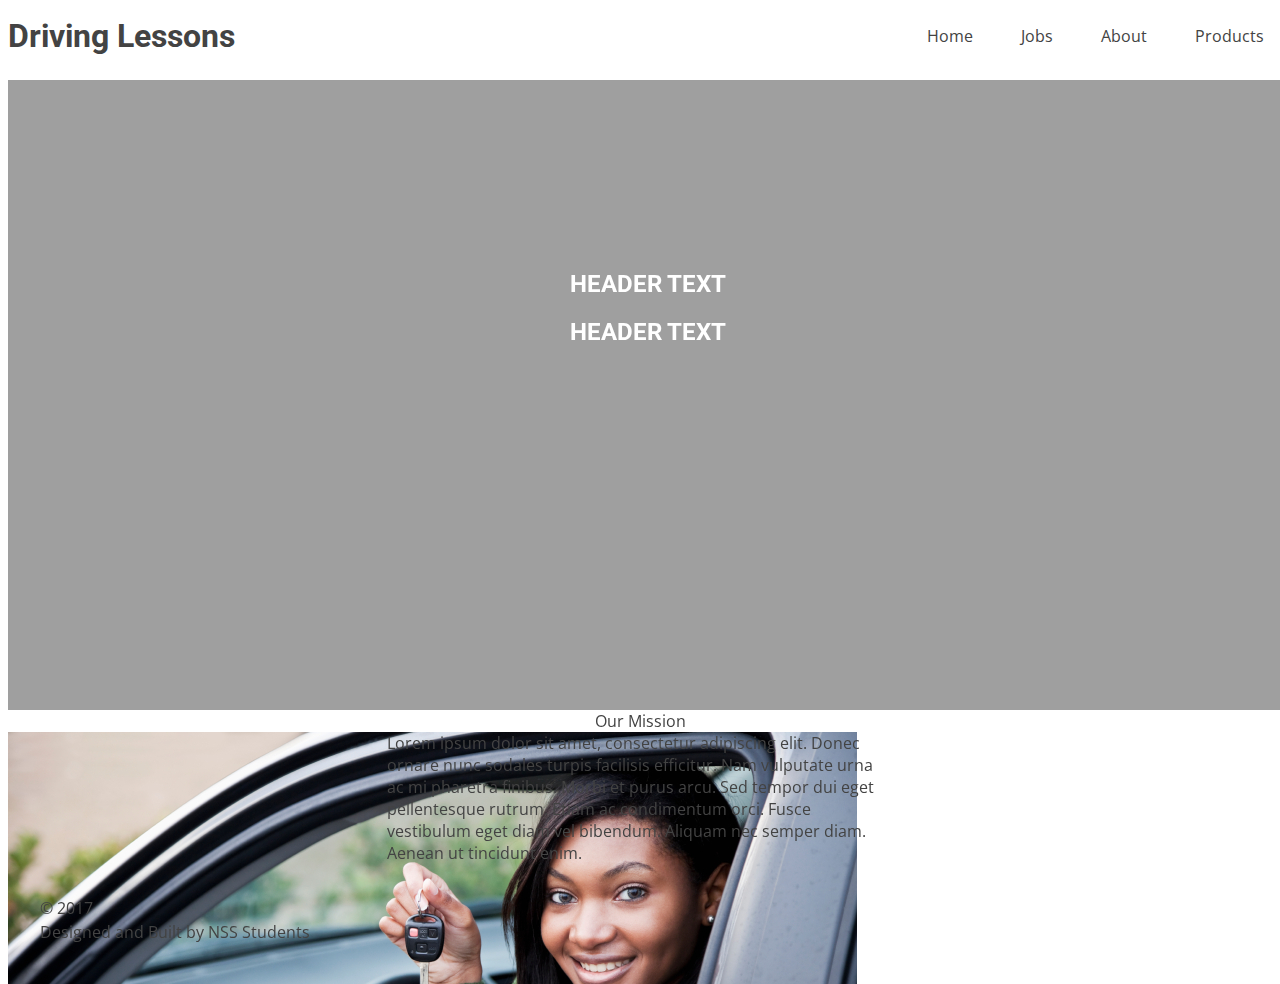
==== about.html @ cc95ff6a "Merge branch 'master' of https://github.com/nss-day-cohort-23/group-project-company-site-redux-drive" ====
<!DOCTYPE html>
<html lang="en">
<head>
    <meta charset="UTF-8">
    <meta name="viewport" content="width=device-width, initial-scale=1.0">
    <meta http-equiv="X-UA-Compatible" content="ie=edge">
    <title>Driver Gernades</title>
    <link href="https://fonts.googleapis.com/css?family=Open+Sans|Roboto" rel="stylesheet">
    <link rel = "stylesheet" type = "text/css" href = "css/about.css">
</head>
<body>

    <header>
        
        <nav>
            <h1>Driving Lessons</h1>
            <ul>
                <li><a href = "index.html">Home</a></li>
                <li><a href = "jobs.html">Jobs</a></li>
                <li><a href = "about.html">About</a></li>
                <li><a href = "products.html">Products</a></li>
            </ul>
        </nav>

        <div class = "main-header">
                <div class = "header-text">
                    <h2>Header text<br>
                    header text</h2>
                    
                </div>
                
        </div>
    </header>

    <main>
        <header>Our Mission
            <div class="abImg">
                <img src="images/drive4.jpeg" alt="happy1">
            </div>
        </header>
                <div class="info">
                        Lorem ipsum dolor sit amet, consectetur adipiscing elit. 
                        Donec ornare nunc sodales turpis facilisis efficitur.
                        Nam vulputate urna ac mi pharetra finibus. 
                        Morbi et purus arcu. Sed tempor dui eget pellentesque rutrum. 
                        Etiam ac condimentum orci. Fusce vestibulum eget diam vel bibendum. 
                        Aliquam nec semper diam. Aenean ut tincidunt enim.      
                </div>
    </main>

    <footer>
        &copy 2017<br>
        Designed and Built by NSS Students
    </footer>
    
</body>
</html>
---- css/about.css ----
*{
    font-family: 'Open Sans', sans-serif;
    color: rgb(67, 67, 67);
}

h1, h2, h3, h4, h5{
    font-family: 'Roboto', sans-serif;
}

nav{
    display: flex;
    align-items: center;
    justify-content: space-between;
    width: 100%;
    height: 4.5em;
    position: fixed;
    background-color: white;
    top: 0;
}

nav ul {
    display: flex;
}

nav ul li{
    padding: 0 1.5em;
    list-style-type: none;
}

a {
    text-decoration: none;
}

a:hover {
    opacity: 0.5;
}

.main-header{
    margin-top: 5em;
    height: 70vh;
    width: 100vw;
    background: url("images/driveMain.jpeg") no-repeat center center fixed;
}

.header-text{
    height: 70vh;
    width: 100vw;
    background-color: rgba(16, 16, 16, 0.4);
    text-align: center;
    text-transform: uppercase;
    color: rgb(48, 48, 48);
}

.header-text h2{
    padding-top: 20vh;
    line-height: 2em;
    color: white;
}

.header-button{
    border: none;
    color: white;
    text-align: center;
    text-decoration: none;
    background-color: rgb(203, 71, 71);
    border-radius: 0.5em;
    box-shadow: none;
    height: 4em;
    width: 8em;
    font-size: 1em;
    margin-top: 2em;

}

.header-button:hover{
    background-color: rgb(166, 58, 58);

}

footer{
    padding: 2em;
    bottom: 0;
    line-height: 1.5;
}

main > header {
    text-align: center;  
}
.abImg {
    position: fixed;
    z-index: -1;
}
.info {
    padding-left: 30%;
    padding-right: 30%;
}
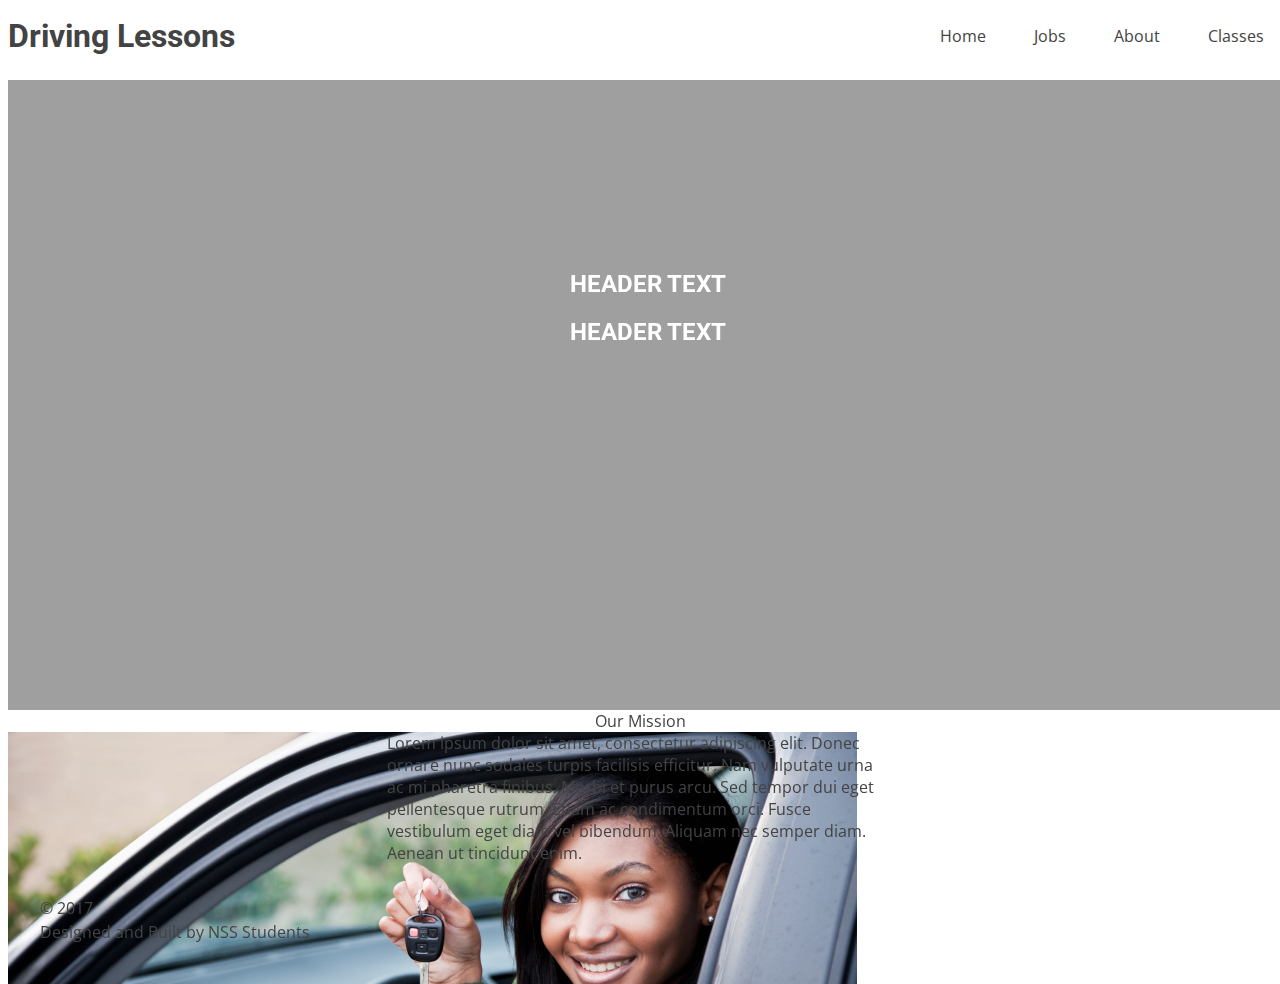
==== commit b4517dfa: "Merge pull request #14 from nss-day-cohort-23/gm-minorfixes" ====
--- a/about.html
+++ b/about.html
@@ -18,7 +18,7 @@
                 <li><a href = "index.html">Home</a></li>
                 <li><a href = "jobs.html">Jobs</a></li>
                 <li><a href = "about.html">About</a></li>
-                <li><a href = "products.html">Products</a></li>
+                <li><a href = "products.html">Classes</a></li>
             </ul>
         </nav>
 
@@ -26,7 +26,6 @@
                 <div class = "header-text">
                     <h2>Header text<br>
                     header text</h2>
-                    
                 </div>
                 
         </div>
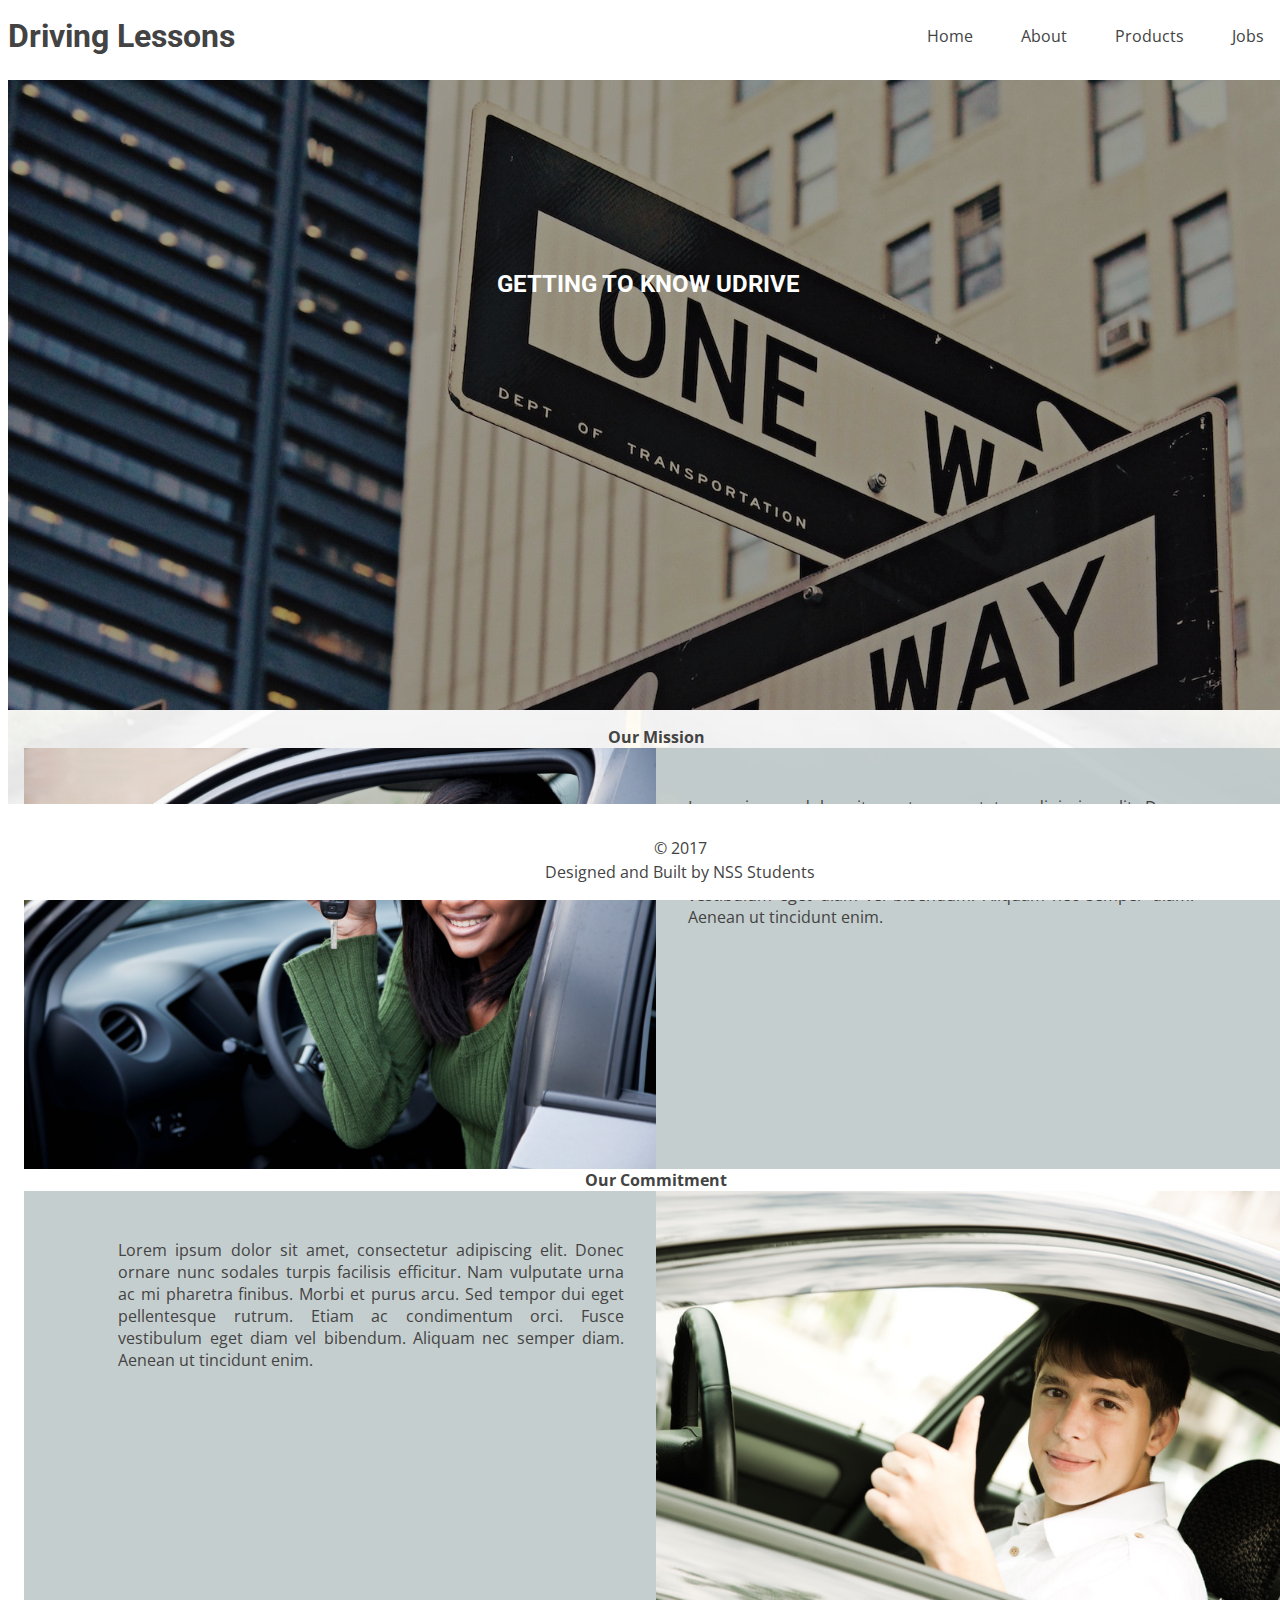
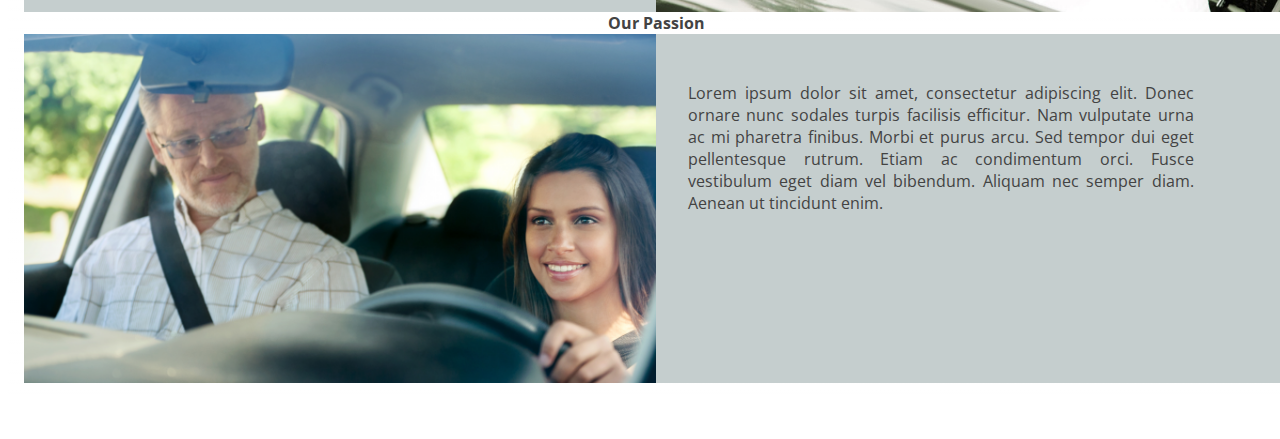
==== commit 590a957e: "about page" ====
--- a/about.html
+++ b/about.html
@@ -6,6 +6,7 @@
     <meta http-equiv="X-UA-Compatible" content="ie=edge">
     <title>Driver Gernades</title>
     <link href="https://fonts.googleapis.com/css?family=Open+Sans|Roboto" rel="stylesheet">
+    <link rel = "stylesheet" type = "text/css" href = "css/boilerplate.css">
     <link rel = "stylesheet" type = "text/css" href = "css/about.css">
 </head>
 <body>
@@ -16,34 +17,55 @@
             <h1>Driving Lessons</h1>
             <ul>
                 <li><a href = "index.html">Home</a></li>
-                <li><a href = "jobs.html">Jobs</a></li>
                 <li><a href = "about.html">About</a></li>
-                <li><a href = "products.html">Classes</a></li>
+                <li><a href = "#">Products</a></li>
+                <li><a href = "#">Jobs</a></li>
             </ul>
         </nav>
 
         <div class = "main-header">
                 <div class = "header-text">
-                    <h2>Header text<br>
-                    header text</h2>
+                    <h2>Getting to know uDrive
+                    </h2>
+                    
                 </div>
                 
         </div>
     </header>
 
     <main>
-        <header>Our Mission
-            <div class="abImg">
-                <img src="images/drive4.jpeg" alt="happy1">
-            </div>
-        </header>
+        <header>Our Mission</header>
                 <div class="info">
-                        Lorem ipsum dolor sit amet, consectetur adipiscing elit. 
+                        <img class="abImg" src="images/drive4.jpeg" alt="happy1">
+                    
+                        <p>Lorem ipsum dolor sit amet, consectetur adipiscing elit. 
                         Donec ornare nunc sodales turpis facilisis efficitur.
                         Nam vulputate urna ac mi pharetra finibus. 
                         Morbi et purus arcu. Sed tempor dui eget pellentesque rutrum. 
                         Etiam ac condimentum orci. Fusce vestibulum eget diam vel bibendum. 
-                        Aliquam nec semper diam. Aenean ut tincidunt enim.      
+                        Aliquam nec semper diam. Aenean ut tincidunt enim.</p>     
+                </div>
+            <header>Our Commitment</header>
+                <div class="info1">
+                        <img class="abImg1" src="images/drive5.jpg" alt="happy1">
+                    
+                        <p>Lorem ipsum dolor sit amet, consectetur adipiscing elit. 
+                        Donec ornare nunc sodales turpis facilisis efficitur.
+                        Nam vulputate urna ac mi pharetra finibus. 
+                        Morbi et purus arcu. Sed tempor dui eget pellentesque rutrum. 
+                        Etiam ac condimentum orci. Fusce vestibulum eget diam vel bibendum. 
+                        Aliquam nec semper diam. Aenean ut tincidunt enim.</p>     
+                </div>
+                <header>Our Passion</header>
+                <div class="info">
+                        <img class="abImg" src="images/driveLesson2.png" alt="happy1">
+                    
+                        <p>Lorem ipsum dolor sit amet, consectetur adipiscing elit. 
+                        Donec ornare nunc sodales turpis facilisis efficitur.
+                        Nam vulputate urna ac mi pharetra finibus. 
+                        Morbi et purus arcu. Sed tempor dui eget pellentesque rutrum. 
+                        Etiam ac condimentum orci. Fusce vestibulum eget diam vel bibendum. 
+                        Aliquam nec semper diam. Aenean ut tincidunt enim.</p>     
                 </div>
     </main>
 
--- a/css/boilerplate.css
+++ b/css/boilerplate.css
@@ -0,0 +1,108 @@
+*{
+    font-family: 'Open Sans', sans-serif;
+    color: rgb(67, 67, 67);
+}
+
+main{
+  width: 100%;
+  padding:1em;
+  background: 
+  linear-gradient(
+      rgba(255, 255, 255, 0.9), 
+      rgba(255, 255, 255, 0.401)
+      ), url("../images/asphalt.jpg") no-repeat center fixed;
+  background-size: cover;
+}
+h1, h2, h3, h4, h5{
+    font-family: 'Roboto', sans-serif;
+}
+
+nav{
+    display: flex;
+    align-items: center;
+    justify-content: space-between;
+    width: 100%;
+    height: 4.5em;
+    position: fixed;
+    background-color: white;
+    top: 0;
+}
+
+nav ul {
+    display: flex;
+}
+
+nav ul li{
+    padding: 0 1.5em;
+    list-style-type: none;
+}
+
+a {
+    text-decoration: none;
+}
+
+a:hover {
+    opacity: 0.5;
+}
+
+.main-header{
+    margin-top: 5em;
+    height: 70vh;
+    width: 100vw;
+    background:   linear-gradient(
+        rgba(217, 217, 217, 0.45), 
+        rgba(255, 255, 255, 0.7)
+        ),url("../images/main-img.jpg") no-repeat center center fixed;
+}
+
+.header-text{
+    height: 70vh;
+    width: 100vw;
+    background-color: rgba(16, 16, 16, 0.4);
+    text-align: center;
+    text-transform: uppercase;
+    color: rgb(48, 48, 48);
+}
+
+.header-text h2{
+    padding-top: 20vh;
+    line-height: 2em;
+    color: white;
+}
+
+.header-button{
+    border: none;
+    color: white;
+    text-align: center;
+    text-decoration: none;
+    background-color: rgb(203, 71, 71);
+    border-radius: 0.5em;
+    box-shadow: none;
+    height: 4em;
+    width: 8em;
+    font-size: 1em;
+    margin-top: 2em;
+
+}
+
+.header-button:hover{
+    background-color: rgb(166, 58, 58);
+
+}
+
+main{
+    margin-bottom: 2.5em; 
+}
+
+footer{
+    padding: 1em;
+    bottom: 0;
+    height: 2em;
+    position: fixed;
+    background: white;
+    text-align: center;
+    width: 100%;
+}
+
+
+
--- a/css/about.css
+++ b/css/about.css
@@ -39,7 +39,7 @@
     margin-top: 5em;
     height: 70vh;
     width: 100vw;
-    background: url("images/driveMain.jpeg") no-repeat center center fixed;
+    background: url("../images/driveMain.jpeg");
 }
 
 .header-text{
@@ -85,13 +85,44 @@
 
 main > header {
     text-align: center;  
+    font-weight: bold;
+    width: 10em;
+    margin: auto;
 }
 .abImg {
-    position: fixed;
-    z-index: -1;
+    width: 50%;
+    height: 100%;
+    
+    
 }
 .info {
-    padding-left: 30%;
-    padding-right: 30%;
+    display: flex;
+    flex-wrap: wrap;
+    background-color: rgba(182, 194, 194, .8);
+}
+p {
+    
+    text-align: right;
+    width: 40%;
+    text-align: justify;
+}
+.abImg1 {
+    width: 50%;
+    height: 50%;
+    
+    
+}
+.info1 {
+    display: flex;
+    flex-wrap: wrap;
+    flex-direction: row-reverse;
+    background-color: rgba(182, 194, 194, .8);
+}
+p {
+    
+    text-align: left;
+    width: 40%;
+    text-align: justify;
+    padding: 2em;
 }
 
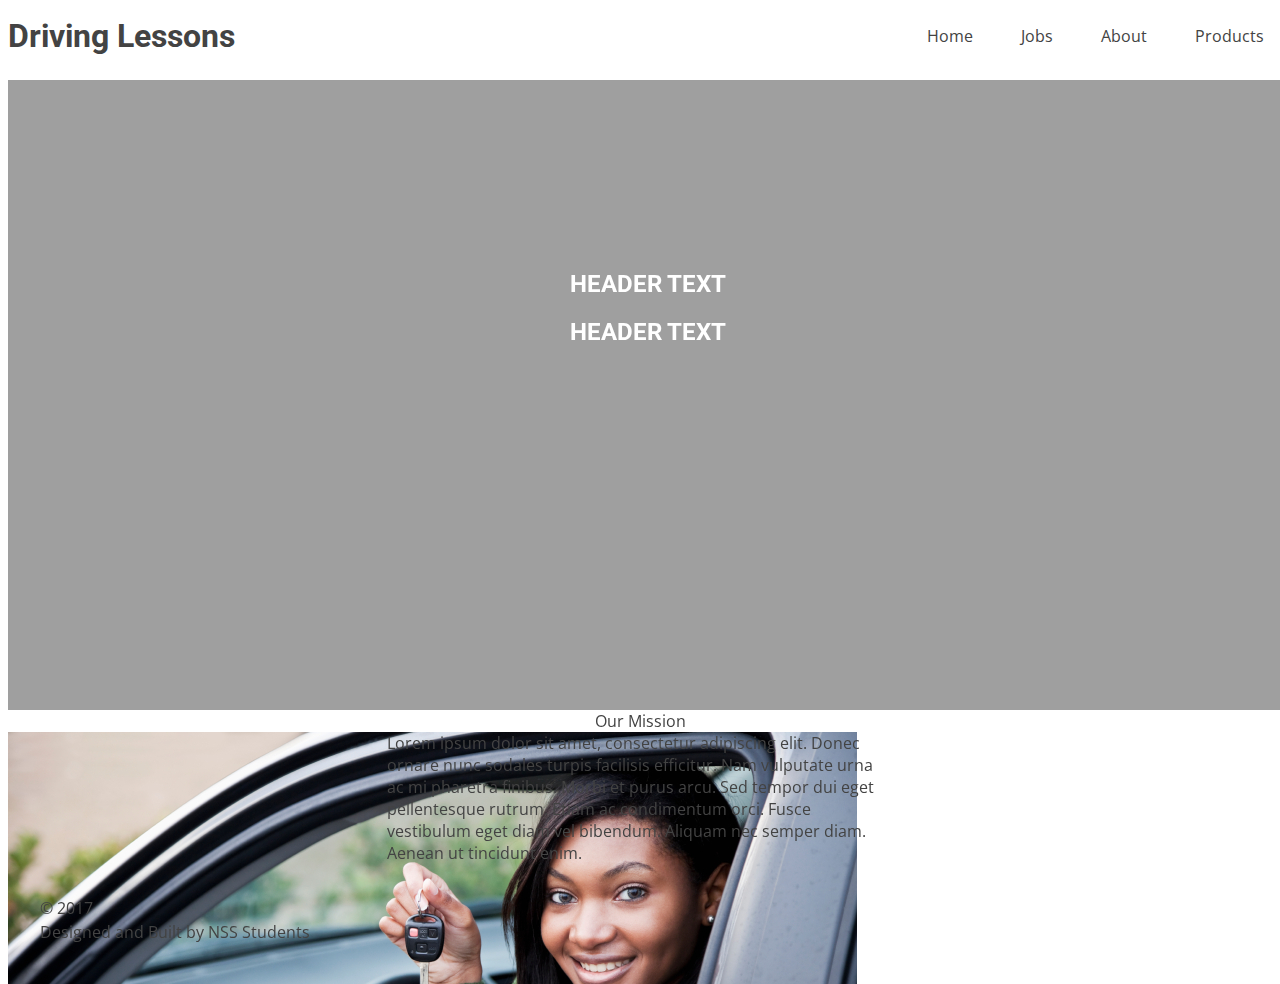
==== commit 42419c92: "new background photo" ====
--- a/about.html
+++ b/about.html
@@ -6,7 +6,6 @@
     <meta http-equiv="X-UA-Compatible" content="ie=edge">
     <title>Driver Gernades</title>
     <link href="https://fonts.googleapis.com/css?family=Open+Sans|Roboto" rel="stylesheet">
-    <link rel = "stylesheet" type = "text/css" href = "css/boilerplate.css">
     <link rel = "stylesheet" type = "text/css" href = "css/about.css">
 </head>
 <body>
@@ -17,16 +16,16 @@
             <h1>Driving Lessons</h1>
             <ul>
                 <li><a href = "index.html">Home</a></li>
+                <li><a href = "jobs.html">Jobs</a></li>
                 <li><a href = "about.html">About</a></li>
-                <li><a href = "#">Products</a></li>
-                <li><a href = "#">Jobs</a></li>
+                <li><a href = "products.html">Products</a></li>
             </ul>
         </nav>
 
         <div class = "main-header">
                 <div class = "header-text">
-                    <h2>Getting to know uDrive
-                    </h2>
+                    <h2>Header text<br>
+                    header text</h2>
                     
                 </div>
                 
@@ -34,38 +33,18 @@
     </header>
 
     <main>
-        <header>Our Mission</header>
+        <header>Our Mission
+            <div class="abImg">
+                <img src="images/drive4.jpeg" alt="happy1">
+            </div>
+        </header>
                 <div class="info">
-                        <img class="abImg" src="images/drive4.jpeg" alt="happy1">
-                    
-                        <p>Lorem ipsum dolor sit amet, consectetur adipiscing elit. 
+                        Lorem ipsum dolor sit amet, consectetur adipiscing elit. 
                         Donec ornare nunc sodales turpis facilisis efficitur.
                         Nam vulputate urna ac mi pharetra finibus. 
                         Morbi et purus arcu. Sed tempor dui eget pellentesque rutrum. 
                         Etiam ac condimentum orci. Fusce vestibulum eget diam vel bibendum. 
-                        Aliquam nec semper diam. Aenean ut tincidunt enim.</p>     
-                </div>
-            <header>Our Commitment</header>
-                <div class="info1">
-                        <img class="abImg1" src="images/drive5.jpg" alt="happy1">
-                    
-                        <p>Lorem ipsum dolor sit amet, consectetur adipiscing elit. 
-                        Donec ornare nunc sodales turpis facilisis efficitur.
-                        Nam vulputate urna ac mi pharetra finibus. 
-                        Morbi et purus arcu. Sed tempor dui eget pellentesque rutrum. 
-                        Etiam ac condimentum orci. Fusce vestibulum eget diam vel bibendum. 
-                        Aliquam nec semper diam. Aenean ut tincidunt enim.</p>     
-                </div>
-                <header>Our Passion</header>
-                <div class="info">
-                        <img class="abImg" src="images/driveLesson2.png" alt="happy1">
-                    
-                        <p>Lorem ipsum dolor sit amet, consectetur adipiscing elit. 
-                        Donec ornare nunc sodales turpis facilisis efficitur.
-                        Nam vulputate urna ac mi pharetra finibus. 
-                        Morbi et purus arcu. Sed tempor dui eget pellentesque rutrum. 
-                        Etiam ac condimentum orci. Fusce vestibulum eget diam vel bibendum. 
-                        Aliquam nec semper diam. Aenean ut tincidunt enim.</p>     
+                        Aliquam nec semper diam. Aenean ut tincidunt enim.      
                 </div>
     </main>
 
--- a/css/about.css
+++ b/css/about.css
@@ -39,7 +39,7 @@
     margin-top: 5em;
     height: 70vh;
     width: 100vw;
-    background: url("../images/driveMain.jpeg");
+    background: url("images/driveMain.jpeg") no-repeat center center fixed;
 }
 
 .header-text{
@@ -85,44 +85,13 @@
 
 main > header {
     text-align: center;  
-    font-weight: bold;
-    width: 10em;
-    margin: auto;
 }
 .abImg {
-    width: 50%;
-    height: 100%;
-    
-    
+    position: fixed;
+    z-index: -1;
 }
 .info {
-    display: flex;
-    flex-wrap: wrap;
-    background-color: rgba(182, 194, 194, .8);
-}
-p {
-    
-    text-align: right;
-    width: 40%;
-    text-align: justify;
-}
-.abImg1 {
-    width: 50%;
-    height: 50%;
-    
-    
-}
-.info1 {
-    display: flex;
-    flex-wrap: wrap;
-    flex-direction: row-reverse;
-    background-color: rgba(182, 194, 194, .8);
-}
-p {
-    
-    text-align: left;
-    width: 40%;
-    text-align: justify;
-    padding: 2em;
+    padding-left: 30%;
+    padding-right: 30%;
 }
 
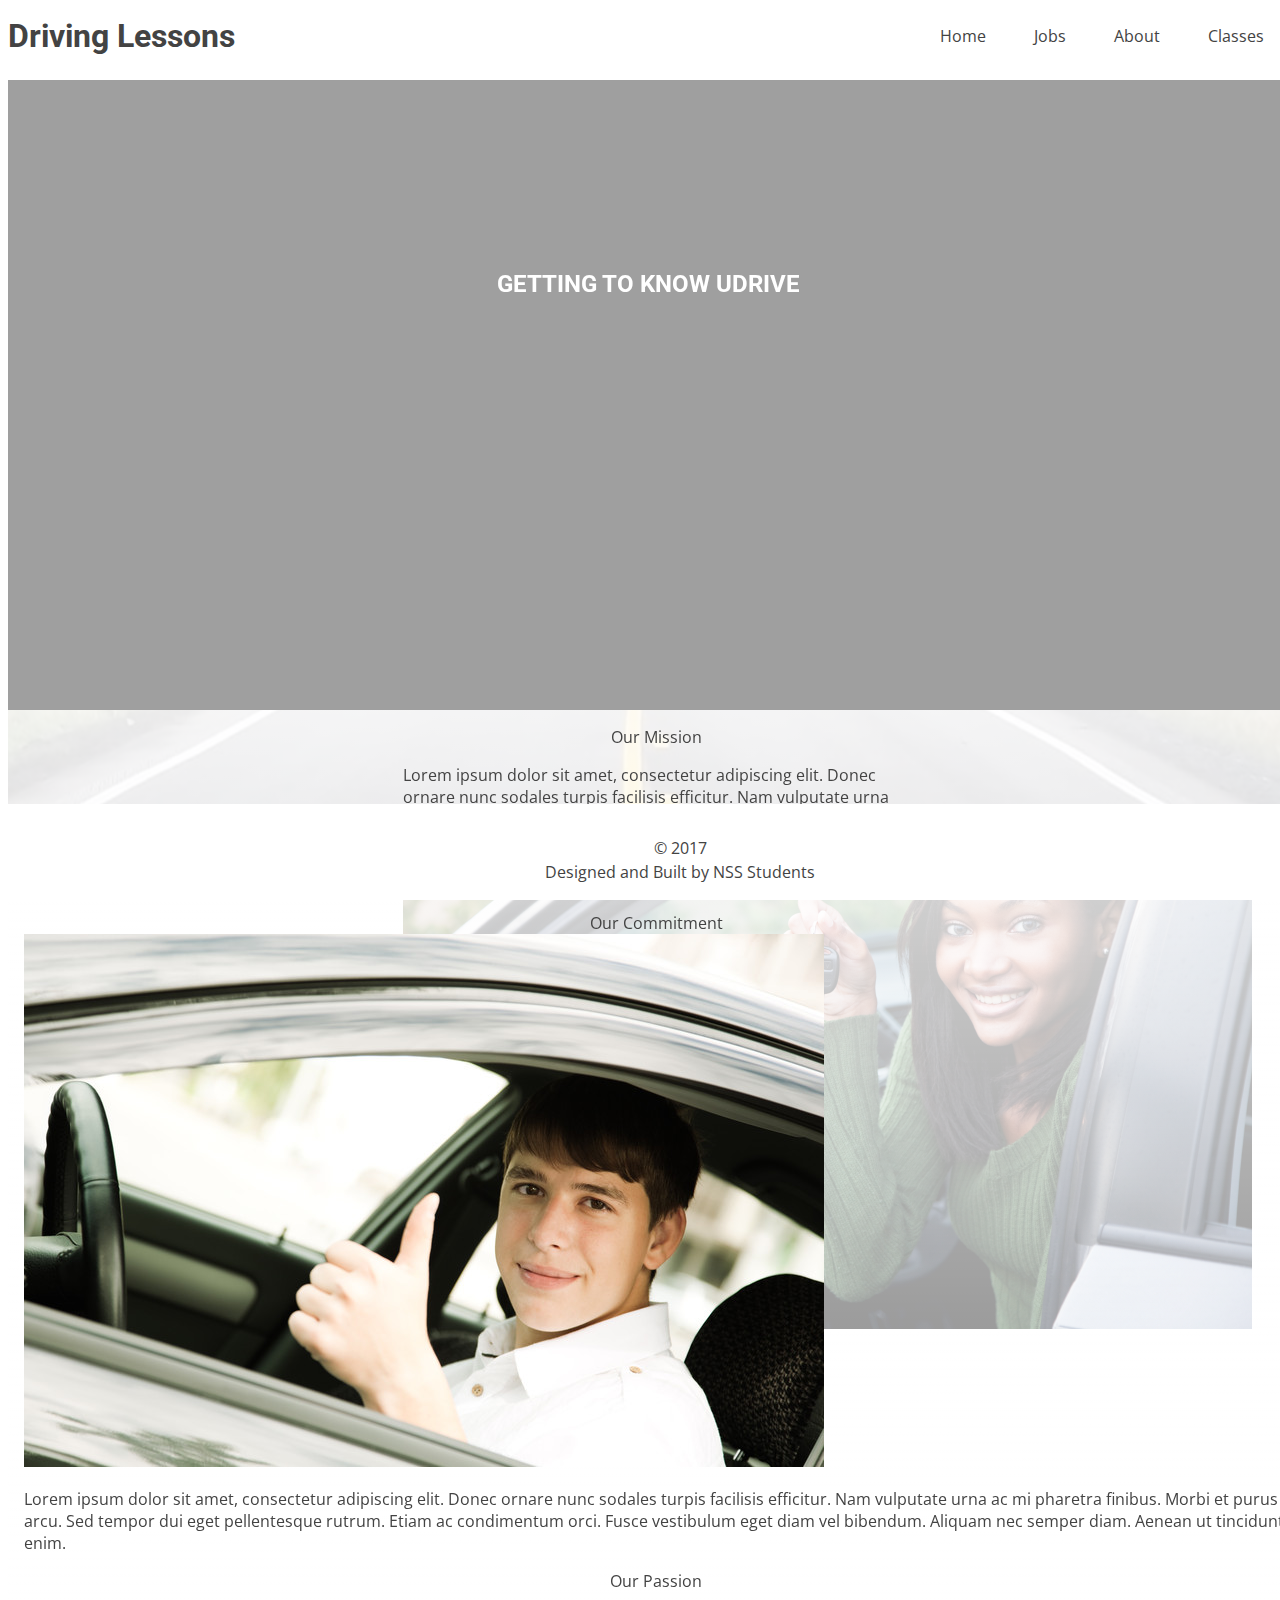
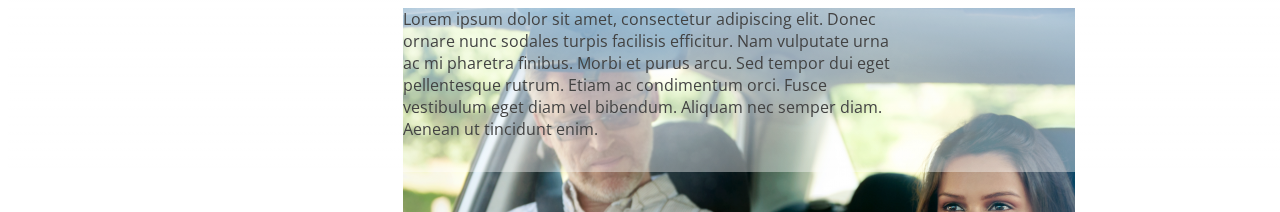
==== commit b75df8ab: "Merge branch 'master' into jb-about3" ====
--- a/about.html
+++ b/about.html
@@ -6,6 +6,9 @@
     <meta http-equiv="X-UA-Compatible" content="ie=edge">
     <title>Driver Gernades</title>
     <link href="https://fonts.googleapis.com/css?family=Open+Sans|Roboto" rel="stylesheet">
+
+    <link rel = "stylesheet" type = "text/css" href = "css/boilerplate.css">
+
     <link rel = "stylesheet" type = "text/css" href = "css/about.css">
 </head>
 <body>
@@ -18,33 +21,55 @@
                 <li><a href = "index.html">Home</a></li>
                 <li><a href = "jobs.html">Jobs</a></li>
                 <li><a href = "about.html">About</a></li>
-                <li><a href = "products.html">Products</a></li>
+                <li><a href = "products.html">Classes</a></li>
             </ul>
         </nav>
 
         <div class = "main-header">
                 <div class = "header-text">
-                    <h2>Header text<br>
-                    header text</h2>
+
+                    <h2>Getting to know uDrive
+                    </h2>
                     
+
                 </div>
                 
         </div>
     </header>
 
     <main>
-        <header>Our Mission
-            <div class="abImg">
-                <img src="images/drive4.jpeg" alt="happy1">
-            </div>
-        </header>
+        <header>Our Mission</header>
                 <div class="info">
-                        Lorem ipsum dolor sit amet, consectetur adipiscing elit. 
+                        <img class="abImg" src="images/drive4.jpeg" alt="happy1">
+                    
+                        <p>Lorem ipsum dolor sit amet, consectetur adipiscing elit. 
                         Donec ornare nunc sodales turpis facilisis efficitur.
                         Nam vulputate urna ac mi pharetra finibus. 
                         Morbi et purus arcu. Sed tempor dui eget pellentesque rutrum. 
                         Etiam ac condimentum orci. Fusce vestibulum eget diam vel bibendum. 
-                        Aliquam nec semper diam. Aenean ut tincidunt enim.      
+                        Aliquam nec semper diam. Aenean ut tincidunt enim.</p>     
+                </div>
+            <header>Our Commitment</header>
+                <div class="info1">
+                        <img class="abImg1" src="images/drive5.jpg" alt="happy1">
+                    
+                        <p>Lorem ipsum dolor sit amet, consectetur adipiscing elit. 
+                        Donec ornare nunc sodales turpis facilisis efficitur.
+                        Nam vulputate urna ac mi pharetra finibus. 
+                        Morbi et purus arcu. Sed tempor dui eget pellentesque rutrum. 
+                        Etiam ac condimentum orci. Fusce vestibulum eget diam vel bibendum. 
+                        Aliquam nec semper diam. Aenean ut tincidunt enim.</p>     
+                </div>
+                <header>Our Passion</header>
+                <div class="info">
+                        <img class="abImg" src="images/driveLesson2.png" alt="happy1">
+                    
+                        <p>Lorem ipsum dolor sit amet, consectetur adipiscing elit. 
+                        Donec ornare nunc sodales turpis facilisis efficitur.
+                        Nam vulputate urna ac mi pharetra finibus. 
+                        Morbi et purus arcu. Sed tempor dui eget pellentesque rutrum. 
+                        Etiam ac condimentum orci. Fusce vestibulum eget diam vel bibendum. 
+                        Aliquam nec semper diam. Aenean ut tincidunt enim.</p>     
                 </div>
     </main>
 
--- a/css/boilerplate.css
+++ b/css/boilerplate.css
@@ -0,0 +1,108 @@
+*{
+    font-family: 'Open Sans', sans-serif;
+    color: rgb(67, 67, 67);
+}
+
+main{
+  width: 100%;
+  padding:1em;
+  background: 
+  linear-gradient(
+      rgba(255, 255, 255, 0.9), 
+      rgba(255, 255, 255, 0.401)
+      ), url("../images/asphalt.jpg") no-repeat center fixed;
+  background-size: cover;
+}
+h1, h2, h3, h4, h5{
+    font-family: 'Roboto', sans-serif;
+}
+
+nav{
+    display: flex;
+    align-items: center;
+    justify-content: space-between;
+    width: 100%;
+    height: 4.5em;
+    position: fixed;
+    background-color: white;
+    top: 0;
+}
+
+nav ul {
+    display: flex;
+}
+
+nav ul li{
+    padding: 0 1.5em;
+    list-style-type: none;
+}
+
+a {
+    text-decoration: none;
+}
+
+a:hover {
+    opacity: 0.5;
+}
+
+.main-header{
+    margin-top: 5em;
+    height: 70vh;
+    width: 100vw;
+    background:   linear-gradient(
+        rgba(217, 217, 217, 0.45), 
+        rgba(255, 255, 255, 0.7)
+        ),url("../images/main-img.jpg") no-repeat center center fixed;
+}
+
+.header-text{
+    height: 70vh;
+    width: 100vw;
+    background-color: rgba(16, 16, 16, 0.4);
+    text-align: center;
+    text-transform: uppercase;
+    color: rgb(48, 48, 48);
+}
+
+.header-text h2{
+    padding-top: 20vh;
+    line-height: 2em;
+    color: white;
+}
+
+.header-button{
+    border: none;
+    color: white;
+    text-align: center;
+    text-decoration: none;
+    background-color: rgb(203, 71, 71);
+    border-radius: 0.5em;
+    box-shadow: none;
+    height: 4em;
+    width: 8em;
+    font-size: 1em;
+    margin-top: 2em;
+
+}
+
+.header-button:hover{
+    background-color: rgb(166, 58, 58);
+
+}
+
+main{
+    margin-bottom: 2.5em; 
+}
+
+footer{
+    padding: 1em;
+    bottom: 0;
+    height: 2em;
+    position: fixed;
+    background: white;
+    text-align: center;
+    width: 100%;
+}
+
+
+
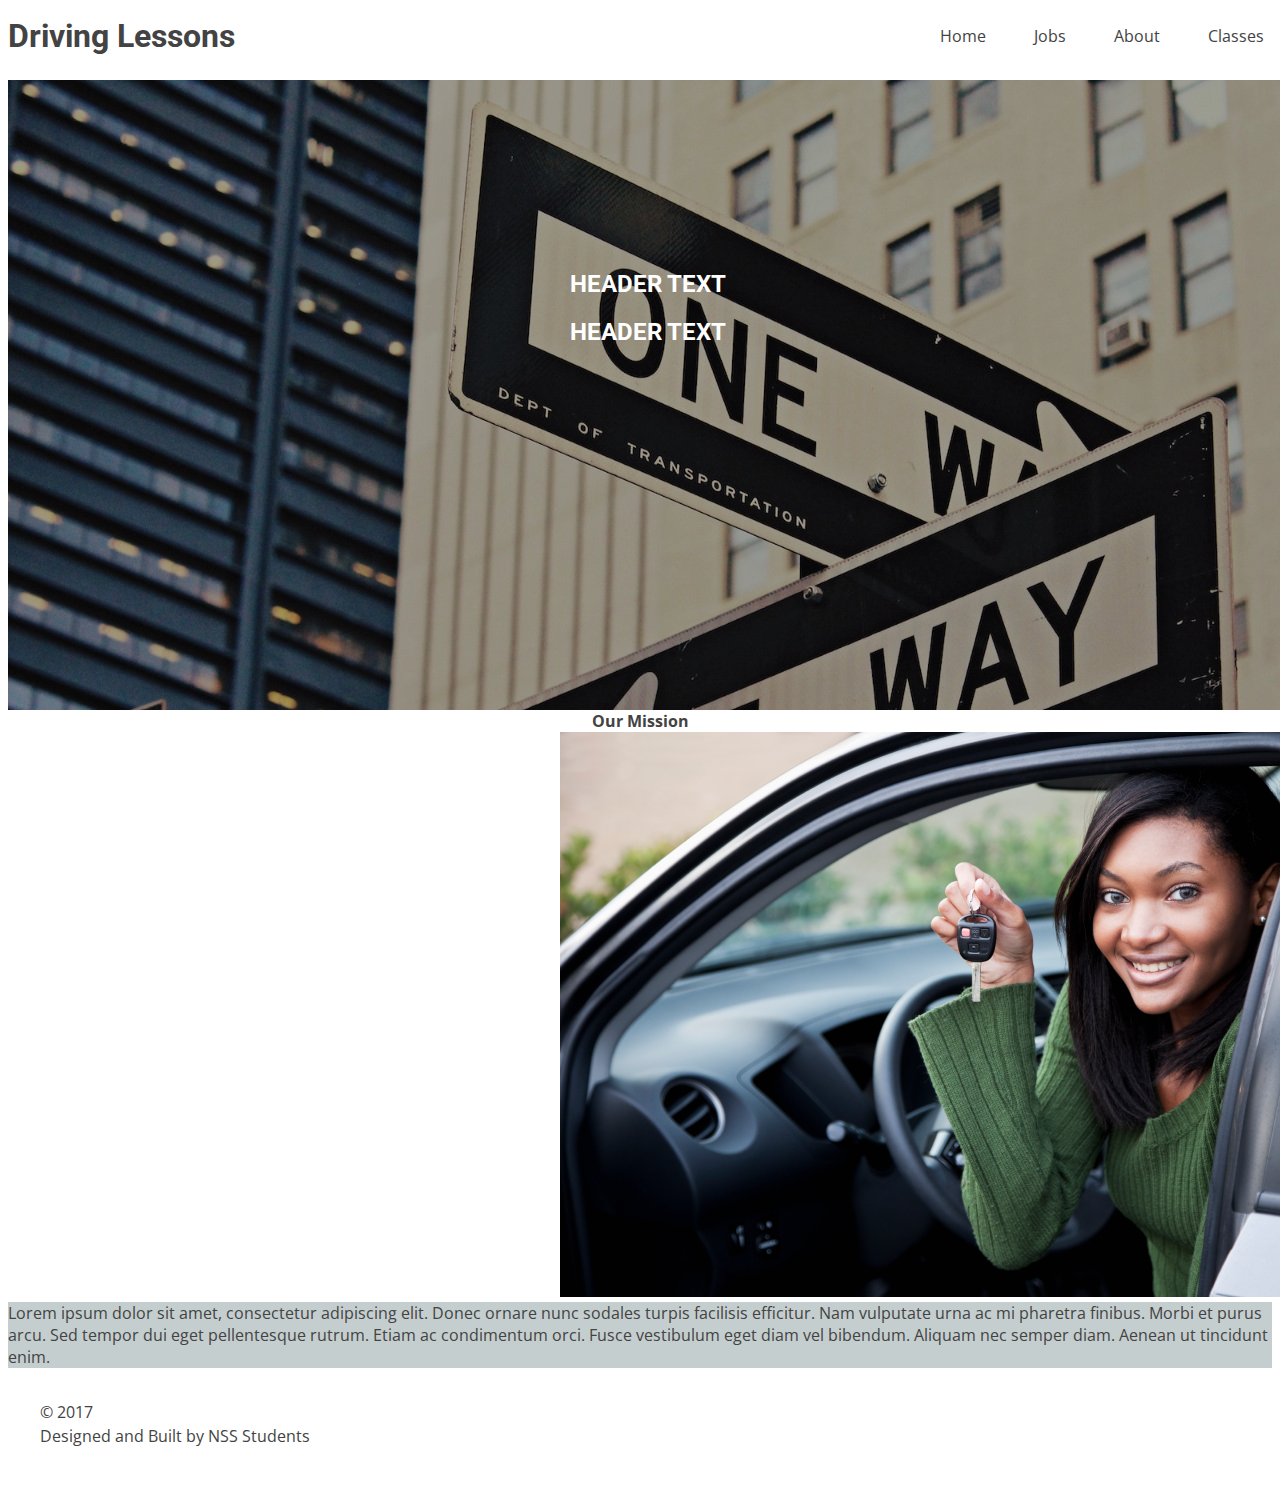
==== commit 4c6d9621: "background photo" ====
--- a/about.html
+++ b/about.html
@@ -6,9 +6,6 @@
     <meta http-equiv="X-UA-Compatible" content="ie=edge">
     <title>Driver Gernades</title>
     <link href="https://fonts.googleapis.com/css?family=Open+Sans|Roboto" rel="stylesheet">
-
-    <link rel = "stylesheet" type = "text/css" href = "css/boilerplate.css">
-
     <link rel = "stylesheet" type = "text/css" href = "css/about.css">
 </head>
 <body>
@@ -27,49 +24,26 @@
 
         <div class = "main-header">
                 <div class = "header-text">
-
-                    <h2>Getting to know uDrive
-                    </h2>
-                    
-
+                    <h2>Header text<br>
+                    header text</h2>
                 </div>
                 
         </div>
     </header>
 
     <main>
-        <header>Our Mission</header>
+        <header>Our Mission
+            <div class="abImg">
+                <img src="images/drive4.jpeg" alt="happy1">
+            </div>
+        </header>
                 <div class="info">
-                        <img class="abImg" src="images/drive4.jpeg" alt="happy1">
-                    
-                        <p>Lorem ipsum dolor sit amet, consectetur adipiscing elit. 
+                        Lorem ipsum dolor sit amet, consectetur adipiscing elit. 
                         Donec ornare nunc sodales turpis facilisis efficitur.
                         Nam vulputate urna ac mi pharetra finibus. 
                         Morbi et purus arcu. Sed tempor dui eget pellentesque rutrum. 
                         Etiam ac condimentum orci. Fusce vestibulum eget diam vel bibendum. 
-                        Aliquam nec semper diam. Aenean ut tincidunt enim.</p>     
-                </div>
-            <header>Our Commitment</header>
-                <div class="info1">
-                        <img class="abImg1" src="images/drive5.jpg" alt="happy1">
-                    
-                        <p>Lorem ipsum dolor sit amet, consectetur adipiscing elit. 
-                        Donec ornare nunc sodales turpis facilisis efficitur.
-                        Nam vulputate urna ac mi pharetra finibus. 
-                        Morbi et purus arcu. Sed tempor dui eget pellentesque rutrum. 
-                        Etiam ac condimentum orci. Fusce vestibulum eget diam vel bibendum. 
-                        Aliquam nec semper diam. Aenean ut tincidunt enim.</p>     
-                </div>
-                <header>Our Passion</header>
-                <div class="info">
-                        <img class="abImg" src="images/driveLesson2.png" alt="happy1">
-                    
-                        <p>Lorem ipsum dolor sit amet, consectetur adipiscing elit. 
-                        Donec ornare nunc sodales turpis facilisis efficitur.
-                        Nam vulputate urna ac mi pharetra finibus. 
-                        Morbi et purus arcu. Sed tempor dui eget pellentesque rutrum. 
-                        Etiam ac condimentum orci. Fusce vestibulum eget diam vel bibendum. 
-                        Aliquam nec semper diam. Aenean ut tincidunt enim.</p>     
+                        Aliquam nec semper diam. Aenean ut tincidunt enim.      
                 </div>
     </main>
 
--- a/css/about.css
+++ b/css/about.css
@@ -39,7 +39,7 @@
     margin-top: 5em;
     height: 70vh;
     width: 100vw;
-    background: url("images/driveMain.jpeg") no-repeat center center fixed;
+    background: url("../images/driveMain.jpeg");
 }
 
 .header-text{
@@ -85,13 +85,44 @@
 
 main > header {
     text-align: center;  
+    font-weight: bold;
+    width: 10em;
+    margin: auto;
 }
 .abImg {
-    position: fixed;
-    z-index: -1;
+    width: 50%;
+    height: 100%;
+    
+    
 }
 .info {
-    padding-left: 30%;
-    padding-right: 30%;
+    display: flex;
+    flex-wrap: wrap;
+    background-color: rgba(182, 194, 194, .8);
+}
+p {
+    
+    text-align: right;
+    width: 40%;
+    text-align: justify;
+}
+.abImg1 {
+    width: 50%;
+    height: 50%;
+    
+    
+}
+.info1 {
+    display: flex;
+    flex-wrap: wrap;
+    flex-direction: row-reverse;
+    background-color: rgba(182, 194, 194, .8);
+}
+p {
+    
+    text-align: left;
+    width: 40%;
+    text-align: justify;
+    padding: 2em;
 }
 
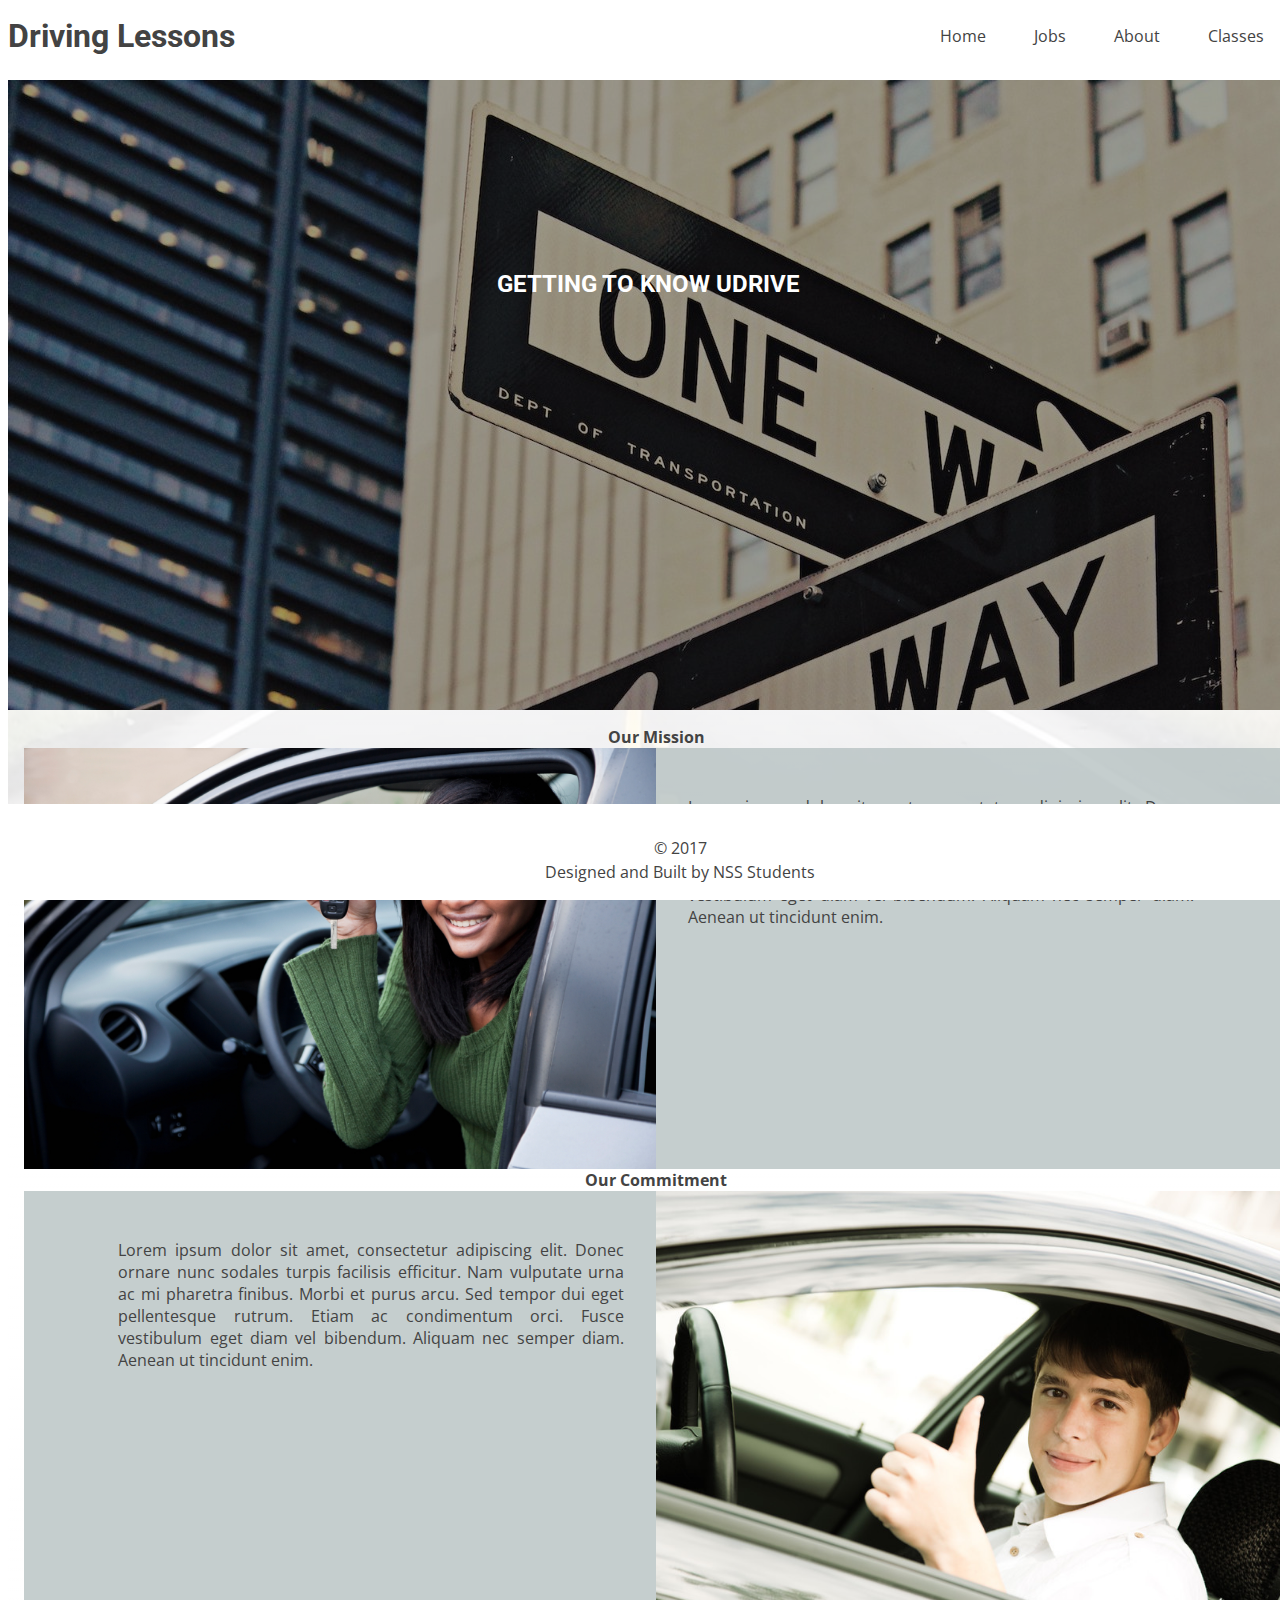
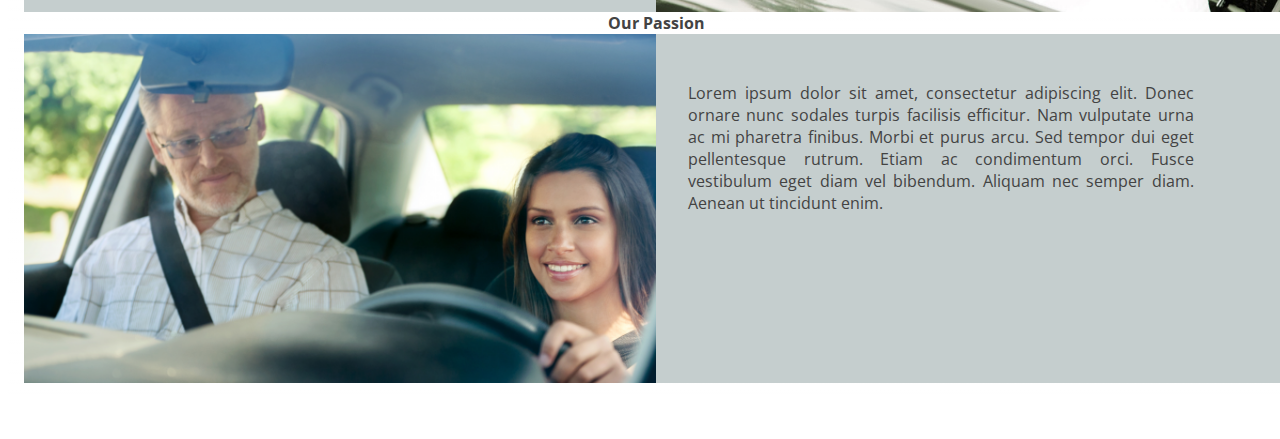
==== commit 352ab073: "Merge branch 'master' of https://github.com/nss-day-cohort-23/group-project-company-site-redux-drive" ====
--- a/about.html
+++ b/about.html
@@ -6,6 +6,9 @@
     <meta http-equiv="X-UA-Compatible" content="ie=edge">
     <title>Driver Gernades</title>
     <link href="https://fonts.googleapis.com/css?family=Open+Sans|Roboto" rel="stylesheet">
+
+    <link rel = "stylesheet" type = "text/css" href = "css/boilerplate.css">
+
     <link rel = "stylesheet" type = "text/css" href = "css/about.css">
 </head>
 <body>
@@ -24,26 +27,49 @@
 
         <div class = "main-header">
                 <div class = "header-text">
-                    <h2>Header text<br>
-                    header text</h2>
+
+                    <h2>Getting to know uDrive
+                    </h2>
+                    
+
                 </div>
                 
         </div>
     </header>
 
     <main>
-        <header>Our Mission
-            <div class="abImg">
-                <img src="images/drive4.jpeg" alt="happy1">
-            </div>
-        </header>
+        <header>Our Mission</header>
                 <div class="info">
-                        Lorem ipsum dolor sit amet, consectetur adipiscing elit. 
+                        <img class="abImg" src="images/drive4.jpeg" alt="happy1">
+                    
+                        <p>Lorem ipsum dolor sit amet, consectetur adipiscing elit. 
                         Donec ornare nunc sodales turpis facilisis efficitur.
                         Nam vulputate urna ac mi pharetra finibus. 
                         Morbi et purus arcu. Sed tempor dui eget pellentesque rutrum. 
                         Etiam ac condimentum orci. Fusce vestibulum eget diam vel bibendum. 
-                        Aliquam nec semper diam. Aenean ut tincidunt enim.      
+                        Aliquam nec semper diam. Aenean ut tincidunt enim.</p>     
+                </div>
+            <header>Our Commitment</header>
+                <div class="info1">
+                        <img class="abImg1" src="images/drive5.jpg" alt="happy1">
+                    
+                        <p>Lorem ipsum dolor sit amet, consectetur adipiscing elit. 
+                        Donec ornare nunc sodales turpis facilisis efficitur.
+                        Nam vulputate urna ac mi pharetra finibus. 
+                        Morbi et purus arcu. Sed tempor dui eget pellentesque rutrum. 
+                        Etiam ac condimentum orci. Fusce vestibulum eget diam vel bibendum. 
+                        Aliquam nec semper diam. Aenean ut tincidunt enim.</p>     
+                </div>
+                <header>Our Passion</header>
+                <div class="info">
+                        <img class="abImg" src="images/driveLesson2.png" alt="happy1">
+                    
+                        <p>Lorem ipsum dolor sit amet, consectetur adipiscing elit. 
+                        Donec ornare nunc sodales turpis facilisis efficitur.
+                        Nam vulputate urna ac mi pharetra finibus. 
+                        Morbi et purus arcu. Sed tempor dui eget pellentesque rutrum. 
+                        Etiam ac condimentum orci. Fusce vestibulum eget diam vel bibendum. 
+                        Aliquam nec semper diam. Aenean ut tincidunt enim.</p>     
                 </div>
     </main>
 
--- a/css/boilerplate.css
+++ b/css/boilerplate.css
@@ -0,0 +1,108 @@
+*{
+    font-family: 'Open Sans', sans-serif;
+    color: rgb(67, 67, 67);
+}
+
+main{
+  width: 100%;
+  padding:1em;
+  background: 
+  linear-gradient(
+      rgba(255, 255, 255, 0.9), 
+      rgba(255, 255, 255, 0.401)
+      ), url("../images/asphalt.jpg") no-repeat center fixed;
+  background-size: cover;
+}
+h1, h2, h3, h4, h5{
+    font-family: 'Roboto', sans-serif;
+}
+
+nav{
+    display: flex;
+    align-items: center;
+    justify-content: space-between;
+    width: 100%;
+    height: 4.5em;
+    position: fixed;
+    background-color: white;
+    top: 0;
+}
+
+nav ul {
+    display: flex;
+}
+
+nav ul li{
+    padding: 0 1.5em;
+    list-style-type: none;
+}
+
+a {
+    text-decoration: none;
+}
+
+a:hover {
+    opacity: 0.5;
+}
+
+.main-header{
+    margin-top: 5em;
+    height: 70vh;
+    width: 100vw;
+    background:   linear-gradient(
+        rgba(217, 217, 217, 0.45), 
+        rgba(255, 255, 255, 0.7)
+        ),url("../images/main-img.jpg") no-repeat center center fixed;
+}
+
+.header-text{
+    height: 70vh;
+    width: 100vw;
+    background-color: rgba(16, 16, 16, 0.4);
+    text-align: center;
+    text-transform: uppercase;
+    color: rgb(48, 48, 48);
+}
+
+.header-text h2{
+    padding-top: 20vh;
+    line-height: 2em;
+    color: white;
+}
+
+.header-button{
+    border: none;
+    color: white;
+    text-align: center;
+    text-decoration: none;
+    background-color: rgb(203, 71, 71);
+    border-radius: 0.5em;
+    box-shadow: none;
+    height: 4em;
+    width: 8em;
+    font-size: 1em;
+    margin-top: 2em;
+
+}
+
+.header-button:hover{
+    background-color: rgb(166, 58, 58);
+
+}
+
+main{
+    margin-bottom: 2.5em; 
+}
+
+footer{
+    padding: 1em;
+    bottom: 0;
+    height: 2em;
+    position: fixed;
+    background: white;
+    text-align: center;
+    width: 100%;
+}
+
+
+
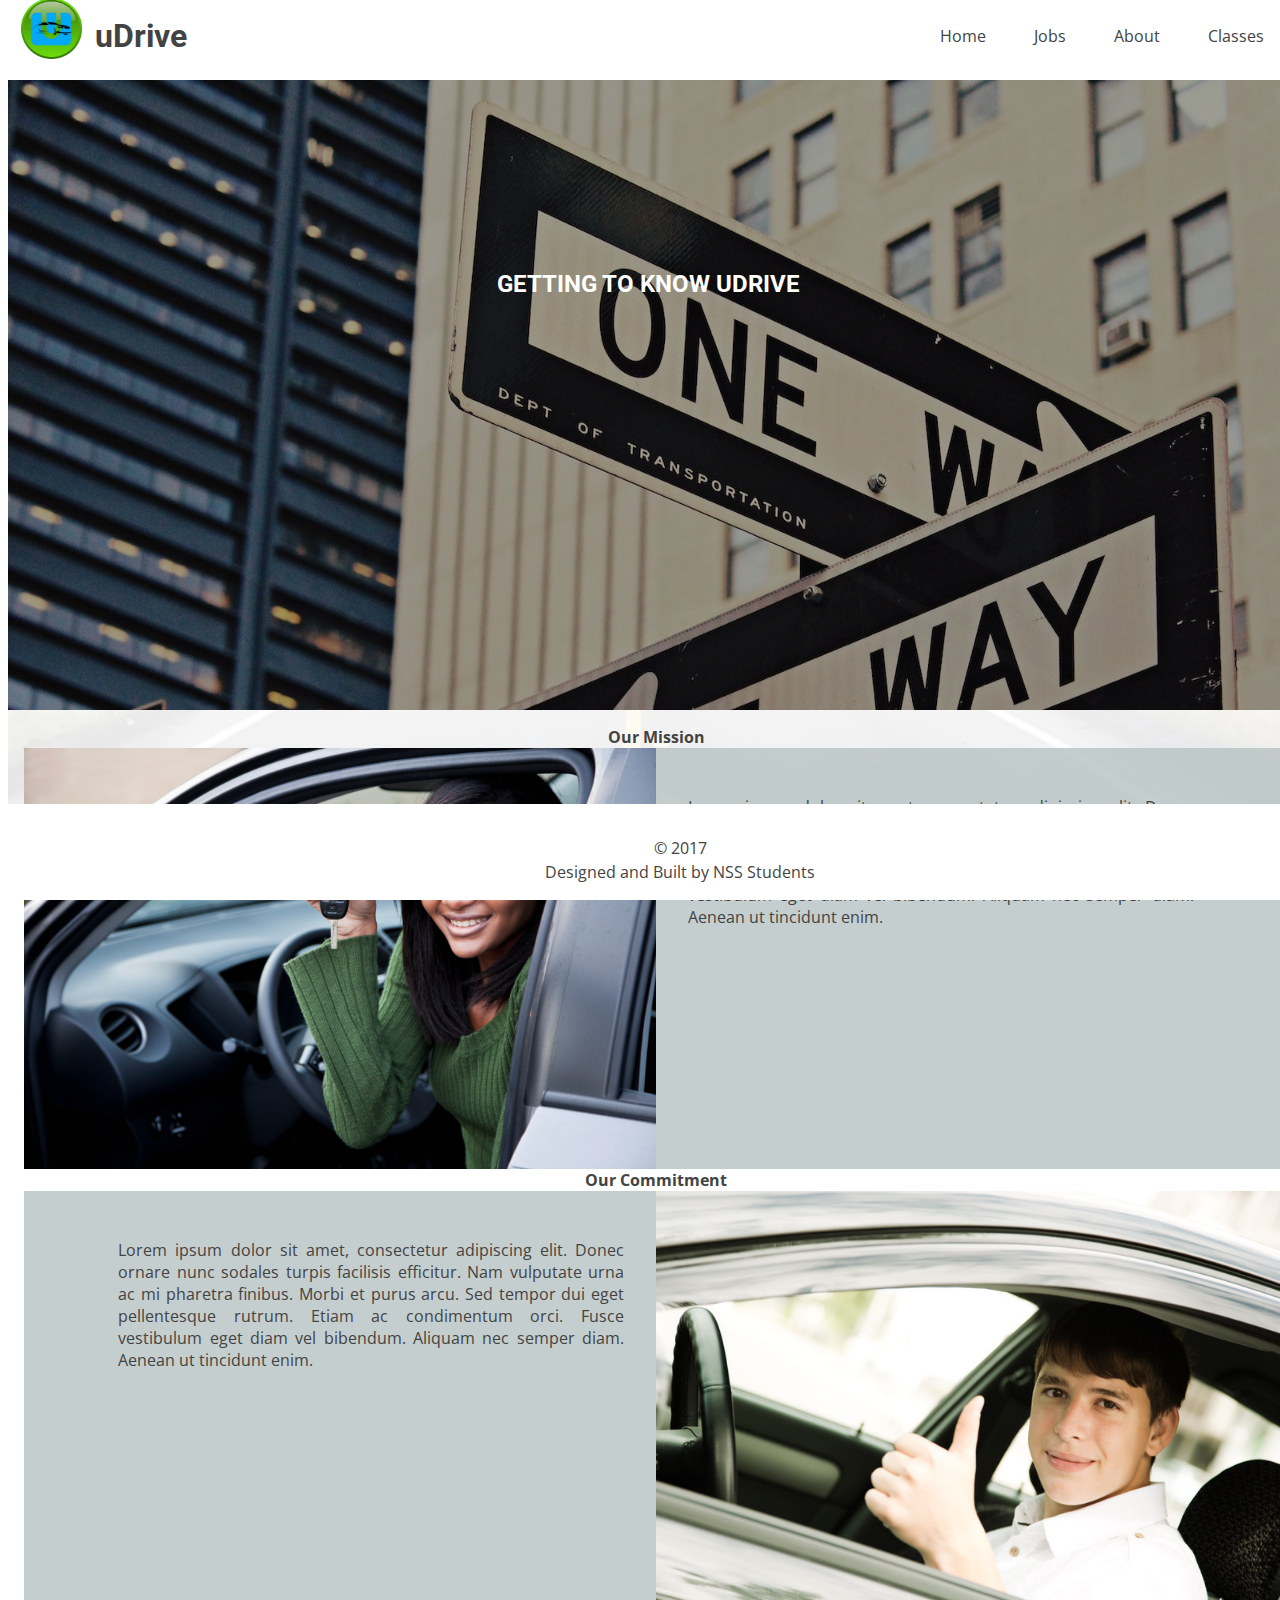
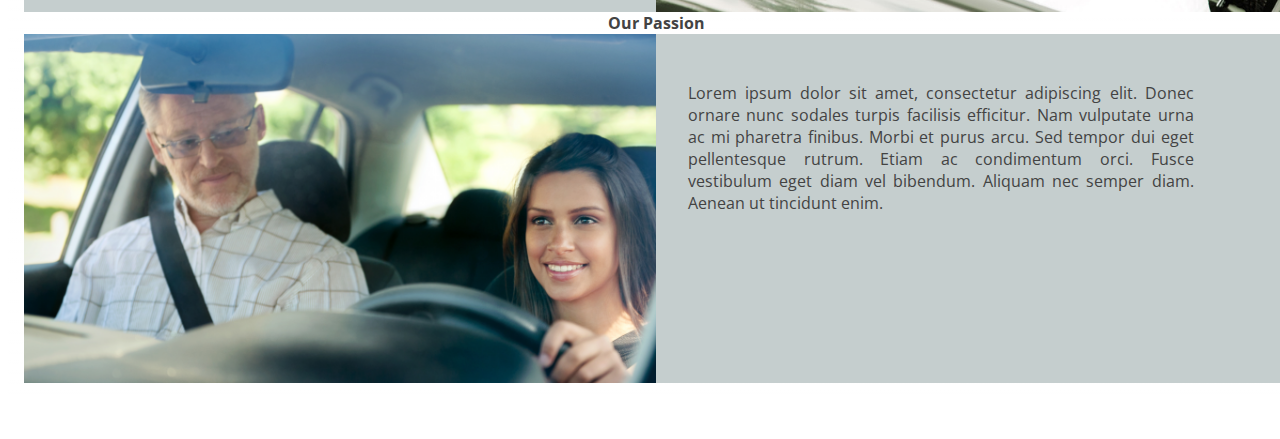
==== commit 30ead743: "added logo" ====
--- a/about.html
+++ b/about.html
@@ -12,11 +12,12 @@
     <link rel = "stylesheet" type = "text/css" href = "css/about.css">
 </head>
 <body>
-
     <header>
-        
         <nav>
-            <h1>Driving Lessons</h1>
+            <div class="logoPar">
+                <img class="logo" src="images/logo.png" alt="logo1">
+                <h1>uDrive</h1>
+            </div>
             <ul>
                 <li><a href = "index.html">Home</a></li>
                 <li><a href = "jobs.html">Jobs</a></li>
--- a/css/boilerplate.css
+++ b/css/boilerplate.css
@@ -16,7 +16,16 @@
 h1, h2, h3, h4, h5{
     font-family: 'Roboto', sans-serif;
 }
-
+.logoPar {
+    display: flex;
+}
+.logo {
+    width: 10%;
+    height: 10%;
+    padding: 0%;
+    border: 0%;
+    margin: 0%;
+}
 nav{
     display: flex;
     align-items: center;
